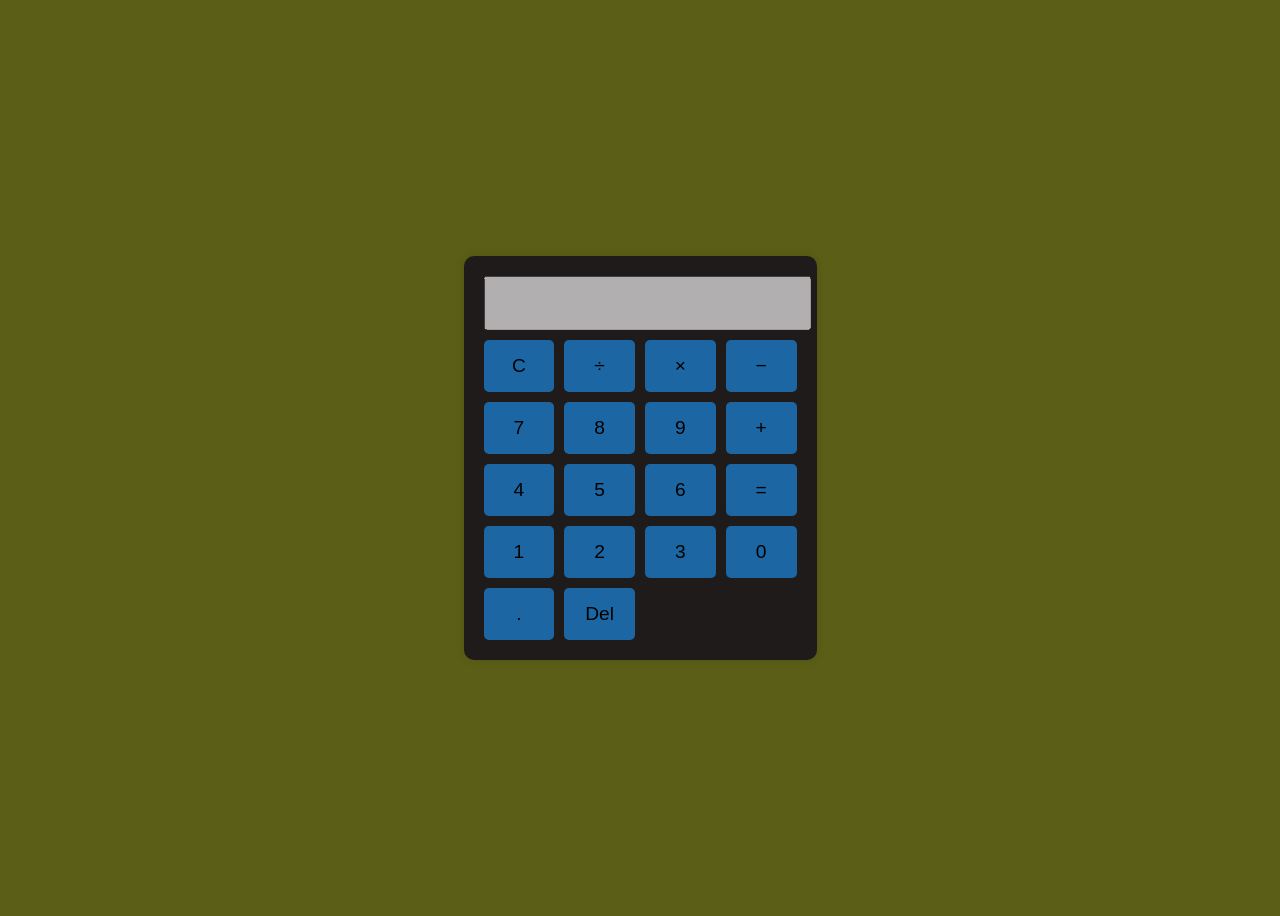
==== cal.html @ 33894837 "first project" ====
<!DOCTYPE html>
<html lang="en">
<head>
  <meta charset="UTF-8" />
  <meta name="viewport" content="width=device-width, initial-scale=1.0" />
  <title>Simple Calculator</title>
  <link rel="stylesheet" href="style.css" />
</head>
<body>
  <div class="calculator">
    <input type="text" id="display" disabled />
    <div class="buttons">
      <button onclick="clearDisplay()">C</button>
      <button onclick="appendValue('/')">÷</button>
      <button onclick="appendValue('*')">×</button>
      <button onclick="appendValue('-')">−</button>
      <button onclick="appendValue('7')">7</button>
      <button onclick="appendValue('8')">8</button>
      <button onclick="appendValue('9')">9</button>
      <button onclick="appendValue('+')">+</button>
      <button onclick="appendValue('4')">4</button>
      <button onclick="appendValue('5')">5</button>
      <button onclick="appendValue('6')">6</button>
      <button onclick="calculate()">=</button>
      <button onclick="appendValue('1')">1</button>
      <button onclick="appendValue('2')">2</button>
      <button onclick="appendValue('3')">3</button>
      <button onclick="appendValue('0')">0</button>
      <button onclick="appendValue('.')">.</button>
      <button onclick="deleteLast()">Del</button>
    </div>
  </div>
  <script src="script.js"></script>
</body>
</html>
---- style.css ----
body {
  font-family: Arial, sans-serif;
  background: #5a5e16;
  display: flex;
  justify-content: center;
  align-items: center;
  height: 100vh;
}

.calculator {
  background: #1f1b1b;
  padding: 20px;
  border-radius: 10px;
  box-shadow: 0 0 10px rgba(0, 0, 0, 0.1);
}

#display {
  width: 100%;
  height: 40px;
  font-size: 1.5em;
  margin-bottom: 10px;
  text-align: right;
  padding: 5px;
}

.buttons {
  display: grid;
  grid-template-columns: repeat(4, 1fr);
  gap: 10px;
}

button {
  padding: 15px;
  font-size: 1.2em;
  border: none;
  background: #1c67a3;
  border-radius: 5px;
  cursor: pointer;
}

button:hover {
  background: #ddd;
}
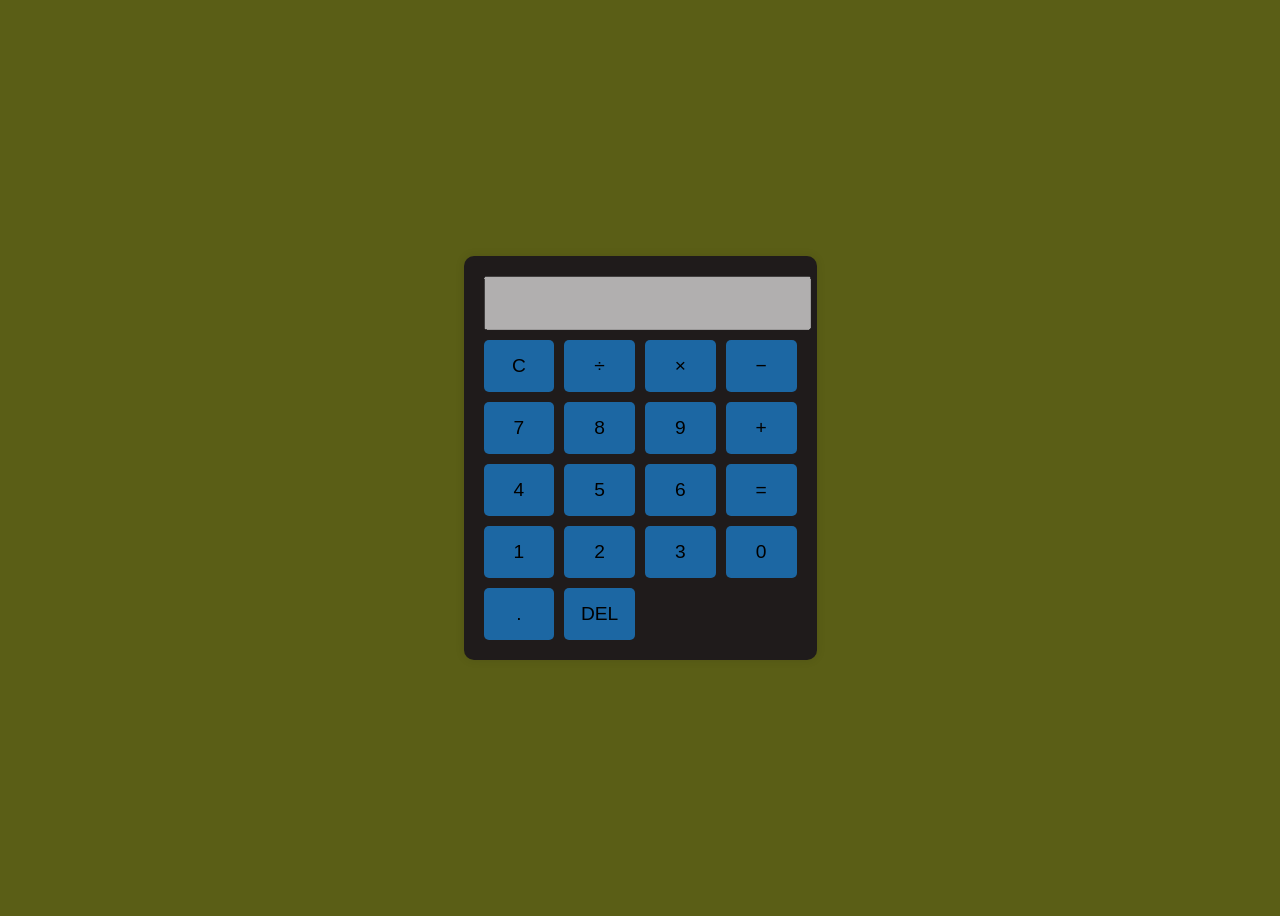
==== commit ba4c0938: "Update cal.html" ====
--- a/cal.html
+++ b/cal.html
@@ -27,9 +27,9 @@
       <button onclick="appendValue('3')">3</button>
       <button onclick="appendValue('0')">0</button>
       <button onclick="appendValue('.')">.</button>
-      <button onclick="deleteLast()">Del</button>
+      <button onclick="deleteLast()">DEL</button>
     </div>
   </div>
   <script src="script.js"></script>
 </body>
-</html>+</html>
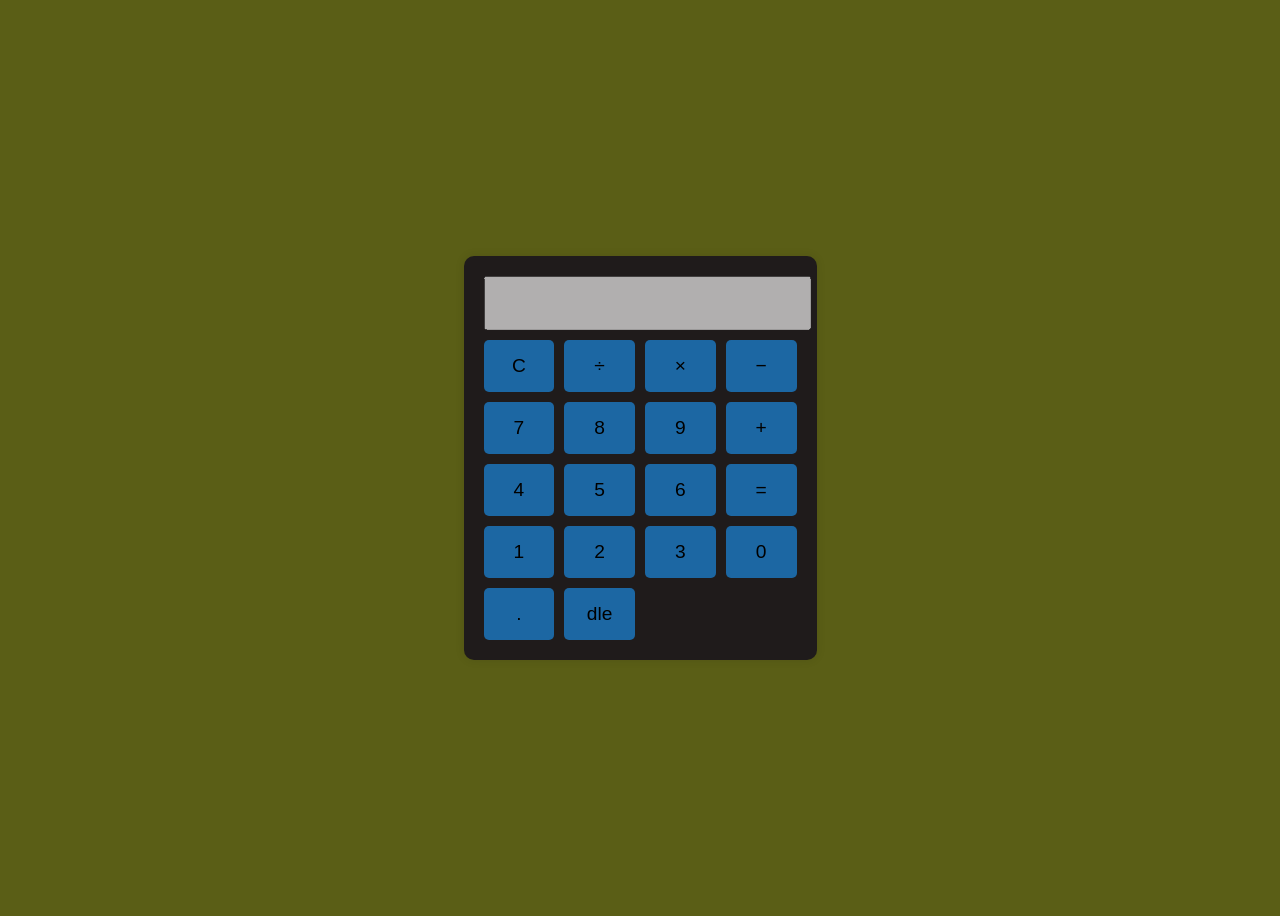
==== commit 44332a4c: "Update cal.html" ====
--- a/cal.html
+++ b/cal.html
@@ -27,7 +27,7 @@
       <button onclick="appendValue('3')">3</button>
       <button onclick="appendValue('0')">0</button>
       <button onclick="appendValue('.')">.</button>
-      <button onclick="deleteLast()">DEL</button>
+      <button onclick="deleteLast()">dle</button>
     </div>
   </div>
   <script src="script.js"></script>
